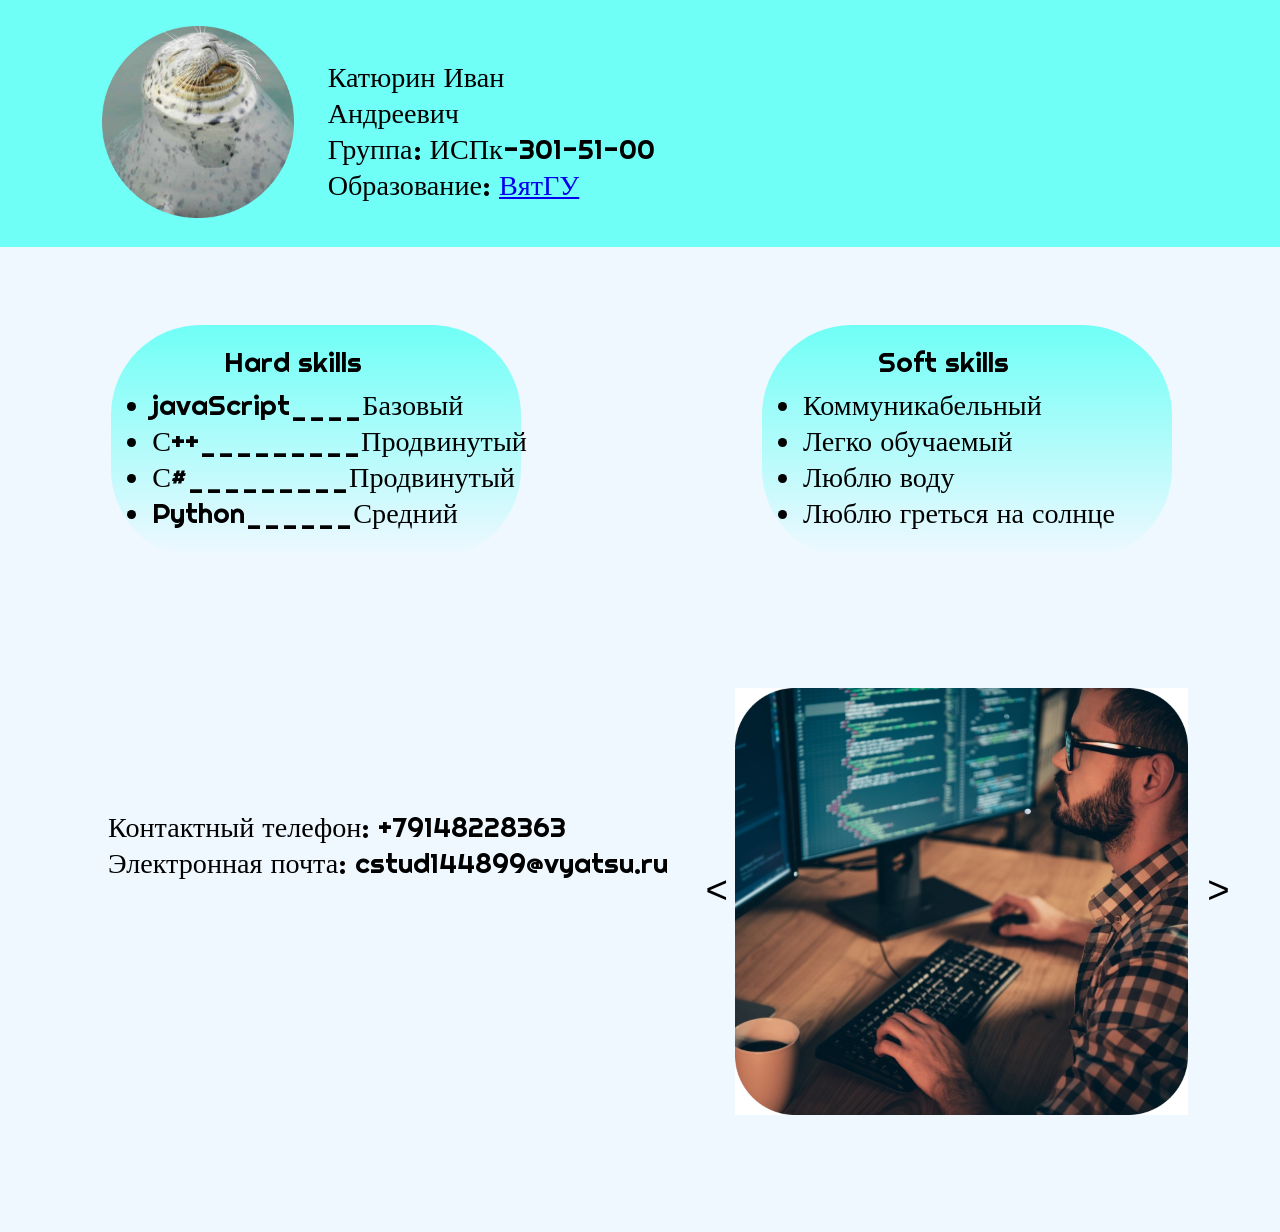
==== index.html @ cd211f4d "a" ====
<!DOCTYPE html>
<html lang="en">
<head>
    <meta charset="UTF-8">
    <meta http-equiv="X-UA-Compatible" content="IE=edge">
    <meta name="viewport" content="width=device-width, initial-scale=1.0">
    <title>resume</title>
    <link rel = "stylesheet" href = "css/style.css">
</head>
<body>
    <div class="frameall">
    <div class="frame1">
        <div class="cont">
            <div class="retrangle" >
               <img id="pic" src="/img/svg/Ellipse 1.png">
                    <p class="inf1">Катюрин Иван<br>Андреевич<br>Группа: ИСПк-301-51-00<br>
                    Образование: <a href="https://www.vyatsu.ru/">ВятГУ</a></p>
                    <div class="mapas">
                        <script type="text/javascript" charset="utf-8" async src="https://api-maps.yandex.ru/services/constructor/1.0/js/?um=constructor%3A9bcd856c0fa445068d09f4eb9465436dcf9efabd6bf86e1447d84a533acdffa7&amp;lang=ru_RU&amp;scroll=true"></script>
                    </div>
                </div> 
        </div>
    </div>
    <div class="frame2">
        <div class="cont">
            <div class="retrangle2">
                <p class="hs">Hard skills<br></p>
                <ul class="hs_block" >
                    <li> javaScript____Базовый</il>
                    <li> С++_________Продвинутый </il>
                    <li> С#_________Продвинутый </il>
                    <li> Python______Средний</il>
                    </ul>
            </div>
            <div class="retrangle3">
                <p class="ss">Soft skills<br></p>
                <ul class="ss_block" >
                    <li> Коммуникабельный</il>
                    <li> Легко обучаемый </il>
                    <li> Люблю воду </il>
                    <li> Люблю греться на солнце</il>
                    </ul>
            </div>
        </div>
    </div>
    <div class="frame3">
        <div class="cont">
            <div class="kontakt">
                <p class="kont">Контактный телефон: +79148228363<br></p>
                <p class="poch">Электронная почта: cstud144899@vyatsu.ru</p>
            </div>
        </div>
  
        <div class="cont">
            <main>
                <div class="rectangle4">
                <div class="slider_container">
                    <div class="slider">
                        <img id="s1" src="img/Rectangle 14.png" alt="">
                        <img id="s2" src="img/Rectangle 15.jpg" alt="">
                        <img id="s3" src="img/Rectangle 16.jpg" alt="">
                    </div>
                    <button class="next">
                    &gt;
                    </button>
                    <button class="prev">
                        &lt;
                    </button>
                </div>
            </main> 
            <script src="slaid.js"></script>
        </div>
    </div> 
  
</div>

</body>
</html>
---- css/style.css ----
/* righteous-regular - latin */
@font-face {
    font-display: swap; /* Check https://developer.mozilla.org/en-US/docs/Web/CSS/@font-face/font-display for other options. */
    font-family: 'Righteous';
    font-style: normal;
    font-weight: 1920;
    src: url('../fonts/righteous-v17-latin-regular.woff2') format('woff2'); /* Chrome 36+, Opera 23+, Firefox 39+, Safari 12+, iOS 10+ */
  }

.cont{
position: relative;

}
.frame1{
min-height: 18em;
}
.frame2{
min-height: 8em;

}

.frameall{
  width: 100%;
  min-height: 77em;
  background:aliceblue;
}
.retrangle{
width: 100%;
height: 17%;
background-color: #6FFFF6 ;
}
.retrangle2{
    position: absolute;
    width: 32%;
    min-height: 17%;
    left: 8.70vw;
    top: 2.91vw;
    border-radius: 90px;
    background: linear-gradient(180deg, #6FFFF6 0%, rgba(111, 255, 246, 0.00) 100%);
 }
.hs{
    position: absolute;
  
    width: 50%;
    color: black;
    font-size: 36px;
    font-family: 'Righteous';
    font-weight: 400;
    font-size: 2.2vw;
    text-align: center;
    left: 19.4%;
    top: 8%;
    
   
}
.hs_block{
    color: black;
    font-size: 36px;
    font-family: 'Righteous';
    font-weight: 400;
    font-size: 2.2vw;
   padding-left: 10%;
   padding-top: 15%;
   padding-bottom: 7%;
   padding-right: 4%;
}
.retrangle3{
    position: absolute;
    width: 32%;
    min-height: 17%;
    background: #6FFFF6;
    left: 59.53vw;
    top: 2.91vw;
    border-radius: 90px;
    background: linear-gradient(180deg, #6FFFF6 0%, rgba(111, 255, 246, 0.00) 100%);
}
.ss{
    position: absolute;
    width: 50%;
    color: black;
    font-size: 36px;
    font-family: 'Righteous';
    font-weight: 400;
    font-size: 2.2vw;
    text-align: center;
    left: 19.4%;
    top: 8%;
    
}
.ss_block{
    color: black;
    font-size: 36px;
    font-family: 'Righteous';
    font-weight: 400;
    font-size: 2.2vw;
   padding-left: 10%;
   padding-top: 15%;
   padding-bottom: 7%;
   padding-right: 4%;
}

#pic{
width: 15%;
height: auto;
padding-top: 2%;
padding-left: 8%;
padding-bottom: 2%;
}

.inf1{
position: absolute;
color: black;
font-family: 'Righteous';

font-size: 2.2vw;
left: 25.6%;
top: 24%;
}
.kontakt{
position: absolute;
width: 48%;
min-height: 14%;

top: 30.67vw;
left: 7vw;
}
.kont{
    color: #000;
    font-family: 'Righteous';
    font-size: 36px;
    font-size: 2.2vw;
    font-style: normal;
    font-weight: 400;
    line-height: normal;
    padding-left: 3%;
}
.poch{
    color: #000;
    font-family: 'Righteous';
    font-size: 36px;
    font-size: 2.2vw;
    font-style: normal;
    font-weight: 400;
    line-height: normal;
    padding-left: 3%;
  
}


  html,body{
    height: 100%;
}

  #s1,#s2,#s3{
  position: absolute;
  height: auto;
  width: 35.4%;
  min-height: 16%;
  top:  21.27vw;
  left: 57.42vw;
  }
  
  
  .prev{
    position: absolute;
    top: 37vw;
    left: 54.5%;
    right: 45%;
    transform: translateY(-50%);
    background-color: transparent;
    width: 3%;
    min-height: 1%;
    border: none;
    font-size: 3vw;
    color: black;
  }
.next {
  position: absolute;
  top: 37vw;
  left: 93.7%;
  right: 3%;
  transform: translateY(-50%);
  background-color: transparent;
  width: 3%;
  min-height: 1%;
  border: none;
  font-size: 3vw;
  color: black;
}
.mapas{
  position: absolute;
  left:72.8%;
  top: 0%;
 width: 27.2%;
 height: 100%;
  
}



*{
    margin: 0;
    padding: 0;
}
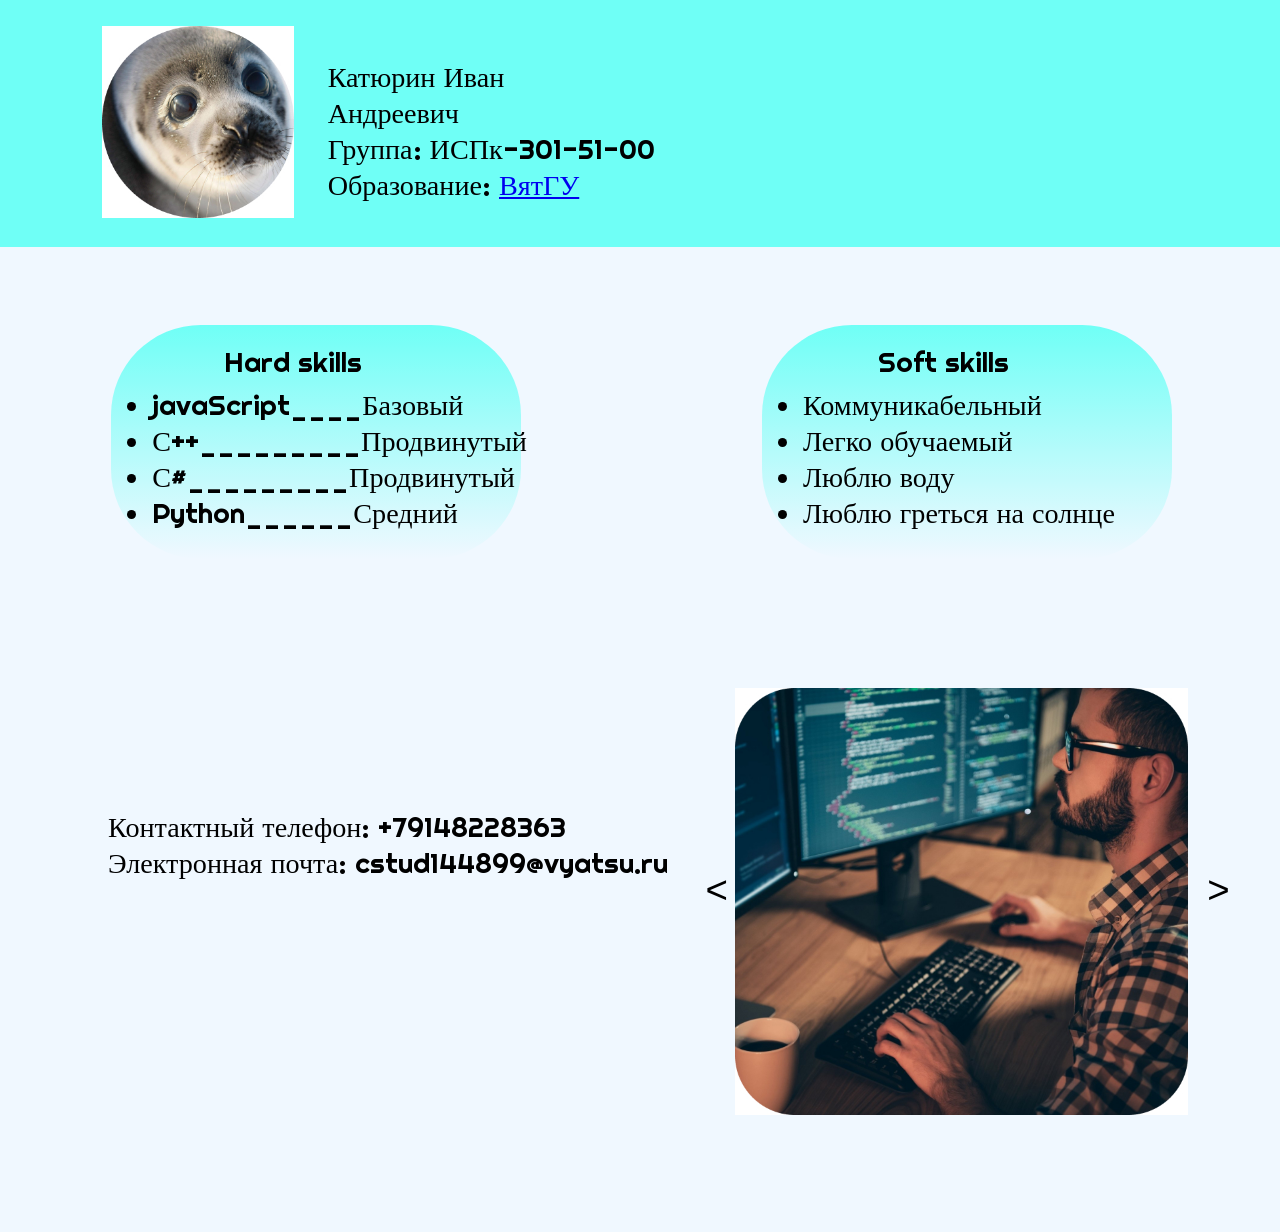
==== commit e43d9dad: "f" ====
--- a/index.html
+++ b/index.html
@@ -12,7 +12,7 @@
     <div class="frame1">
         <div class="cont">
             <div class="retrangle" >
-               <img id="pic" src="/img/svg/Ellipse 1.png">
+               <img id="pic" src="/img/Ellipse 1.jpg">
                     <p class="inf1">Катюрин Иван<br>Андреевич<br>Группа: ИСПк-301-51-00<br>
                     Образование: <a href="https://www.vyatsu.ru/">ВятГУ</a></p>
                     <div class="mapas">
--- a/css/style.css
+++ b/css/style.css
@@ -27,7 +27,7 @@
 }
 .retrangle{
 width: 100%;
-height: 17%;
+min-height: 17%;
 background-color: #6FFFF6 ;
 }
 .retrangle2{
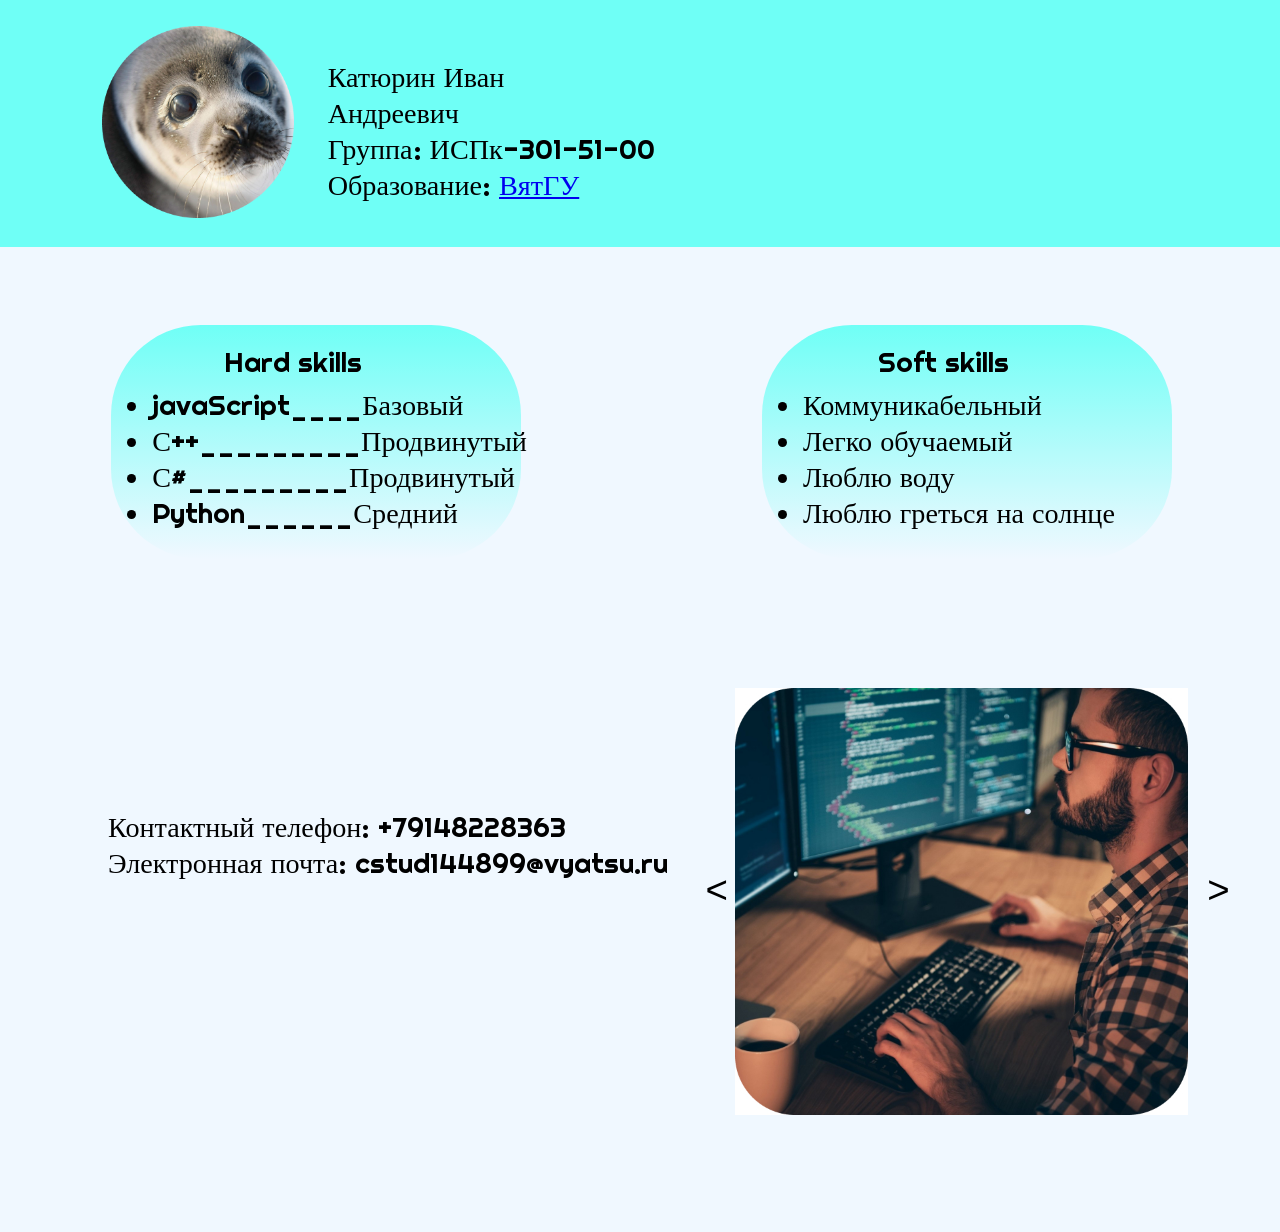
==== commit 7897b745: "h" ====
--- a/index.html
+++ b/index.html
@@ -12,7 +12,7 @@
     <div class="frame1">
         <div class="cont">
             <div class="retrangle" >
-               <img id="pic" src="/img/Ellipse 1.jpg">
+               <img id="pic" src="/img/Ellipse 1.png">
                     <p class="inf1">Катюрин Иван<br>Андреевич<br>Группа: ИСПк-301-51-00<br>
                     Образование: <a href="https://www.vyatsu.ru/">ВятГУ</a></p>
                     <div class="mapas">
